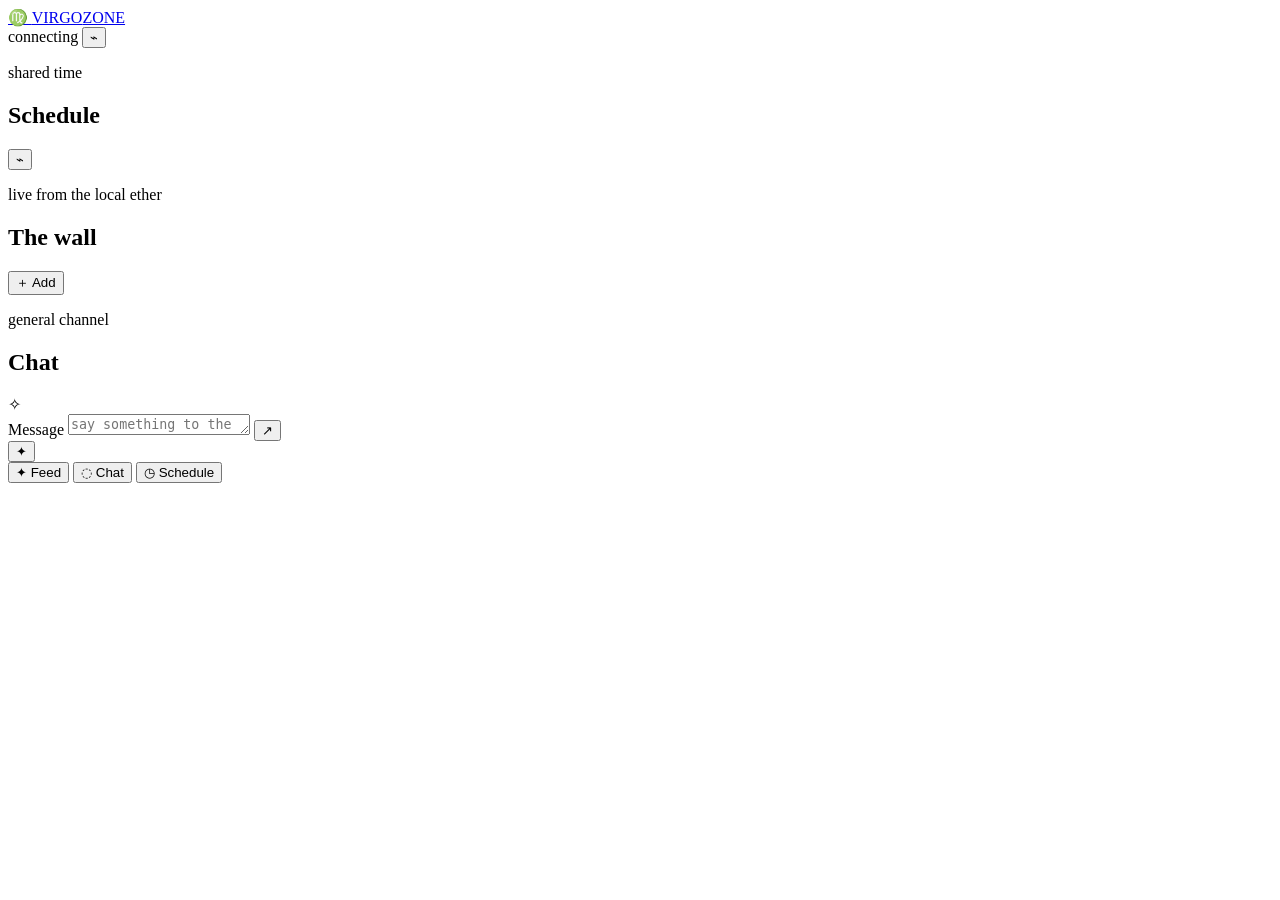
==== app/templates/index.html @ 597ff1b4 "initial commit" ====
<!doctype html>
<html lang="en">
<head>
  <meta charset="utf-8">
  <meta name="viewport" content="width=device-width, initial-scale=1, viewport-fit=cover">
  <meta name="theme-color" content="#050505">
  <title>VirgoZone</title>
  <link rel="stylesheet" href="/static/styles.css">
  <script src="/static/websocket.js" defer></script>
  <script src="/static/effects.js" defer></script>
  <script src="/static/app.js" defer></script>
</head>
<body>
  <header class="topbar">
    <a class="brand" href="#feed" aria-label="VirgoZone feed">
      <span class="brand-mark" aria-hidden="true">♍</span>
      <span>VIRGO<span class="brand-lan">ZONE</span></span>
    </a>
    <div class="topbar-actions">
      <span class="connection" id="connection-state" role="status">
        <span class="connection-dot" aria-hidden="true"></span>
        <span id="connection-label">connecting</span>
      </span>
      <button class="icon-button" id="identity-button" type="button" title="Change display name" aria-label="Change display name">⌁</button>
    </div>
  </header>

  <main class="workspace">
    <section class="panel schedule-panel" id="schedule" aria-labelledby="schedule-heading">
      <div class="panel-heading">
        <div>
          <p class="eyebrow">shared time</p>
          <h1 id="schedule-heading">Schedule</h1>
        </div>
        <button class="icon-button" id="schedule-admin-button" type="button" title="Schedule admin" aria-label="Schedule admin">⌁</button>
      </div>
      <div class="schedule-list" id="schedule-list" aria-live="polite"></div>
    </section>

    <section class="panel feed-panel is-active" id="feed" aria-labelledby="feed-heading">
      <div class="panel-heading feed-heading">
        <div>
          <p class="eyebrow">live from the local ether</p>
          <h1 id="feed-heading">The wall</h1>
        </div>
        <button class="upload-button" id="upload-button" type="button" title="Add a photo or video">
          <span aria-hidden="true">＋</span>
          <span>Add</span>
        </button>
      </div>
      <div class="media-grid" id="media-grid" aria-live="polite"></div>
    </section>

    <section class="panel chat-panel" id="chat" aria-labelledby="chat-heading">
      <div class="panel-heading">
        <div>
          <p class="eyebrow">general channel</p>
          <h1 id="chat-heading">Chat</h1>
        </div>
        <span class="panel-glyph fairy-awake" id="fairy-state" title="Fairy status" aria-label="Fairy status">✧</span>
      </div>
      <div class="chat-log" id="chat-log" aria-live="polite"></div>
      <form class="composer" id="chat-form">
        <label class="sr-only" for="chat-input">Message</label>
        <textarea id="chat-input" rows="1" maxlength="2000" placeholder="say something to the LAN"></textarea>
        <button class="send-button" type="submit" title="Send message" aria-label="Send message">↗</button>
      </form>
    </section>
  </main>

  <button class="fairy-button" id="fairy-button" type="button" title="Ask the LAN fairy" aria-label="Ask the LAN fairy">✦</button>

  <nav class="mobile-nav" aria-label="Main views">
    <button type="button" data-view="feed" class="is-active"><span aria-hidden="true">✦</span> Feed</button>
    <button type="button" data-view="chat"><span aria-hidden="true">◌</span> Chat</button>
    <button type="button" data-view="schedule"><span aria-hidden="true">◷</span> Schedule</button>
  </nav>

  <dialog class="identity-dialog" id="identity-dialog">
    <form method="dialog" id="identity-form">
      <span class="dialog-star" aria-hidden="true">✦</span>
      <p class="eyebrow">network handshake</p>
      <h2>What shall the network call you?</h2>
      <label for="display-name">Display name</label>
      <input id="display-name" name="display-name" type="text" maxlength="40" autocomplete="nickname" required autofocus>
      <p class="form-error" id="identity-error" role="alert"></p>
      <button class="primary-button" type="submit">Enter VirgoZone <span aria-hidden="true">↗</span></button>
    </form>
  </dialog>

  <dialog class="form-dialog" id="upload-dialog">
    <form id="upload-form">
      <div class="dialog-heading">
        <div>
          <p class="eyebrow">send to the wall</p>
          <h2>New artifact</h2>
        </div>
        <button class="icon-button dialog-close" type="button" data-close-dialog="upload-dialog" title="Close" aria-label="Close">×</button>
      </div>
      <label for="media-file">Photo or video</label>
      <input id="media-file" name="file" type="file" accept="image/jpeg,image/png,image/webp,image/gif,video/mp4,video/quicktime" required>
      <label for="media-caption">Caption <span>optional</span></label>
      <textarea id="media-caption" name="caption" rows="3" maxlength="500" placeholder="what is happening here"></textarea>
      <p class="form-error" id="upload-error" role="alert"></p>
      <button class="primary-button" id="upload-submit" type="submit">Put it on the wall <span aria-hidden="true">↗</span></button>
    </form>
  </dialog>

  <dialog class="lightbox" id="media-lightbox">
    <div class="lightbox-shell">
      <button class="icon-button lightbox-close" type="button" data-close-dialog="media-lightbox" title="Close" aria-label="Close">×</button>
      <div class="lightbox-media" id="lightbox-media"></div>
      <aside class="lightbox-notes" id="lightbox-notes"></aside>
    </div>
  </dialog>

  <dialog class="form-dialog" id="fairy-dialog">
    <form id="fairy-form">
      <div class="dialog-heading">
        <div>
          <p class="eyebrow">knock on the tiny door</p>
          <h2>Ask LAN FAIRY</h2>
        </div>
        <button class="icon-button dialog-close" type="button" data-close-dialog="fairy-dialog" title="Close" aria-label="Close">×</button>
      </div>
      <label for="fairy-prompt">Message</label>
      <textarea id="fairy-prompt" rows="3" maxlength="1000" placeholder="what does the council think"></textarea>
      <p class="form-error" id="fairy-error" role="alert"></p>
      <button class="primary-button" id="fairy-submit" type="submit">Summon opinion <span aria-hidden="true">✦</span></button>
    </form>
  </dialog>

  <dialog class="form-dialog" id="admin-dialog">
    <form id="admin-form">
      <div class="dialog-heading">
        <div>
          <p class="eyebrow">trusted LAN control</p>
          <h2>Admin mode</h2>
        </div>
        <button class="icon-button dialog-close" type="button" data-close-dialog="admin-dialog" title="Close" aria-label="Close">×</button>
      </div>
      <label for="admin-password">Shared password</label>
      <input id="admin-password" type="password" maxlength="256" autocomplete="current-password" required>
      <p class="admin-storage" id="admin-storage"></p>
      <p class="form-error" id="admin-error" role="alert"></p>
      <button class="primary-button" id="admin-submit" type="submit">Unlock controls <span aria-hidden="true">⌁</span></button>
      <button class="secondary-button" id="admin-logout" type="button" hidden>Leave admin mode</button>
    </form>
  </dialog>

  <dialog class="form-dialog" id="schedule-dialog">
    <form id="schedule-form">
      <div class="dialog-heading">
        <div>
          <p class="eyebrow">shared time</p>
          <h2 id="schedule-form-title">New event</h2>
        </div>
        <button class="icon-button dialog-close" type="button" data-close-dialog="schedule-dialog" title="Close" aria-label="Close">×</button>
      </div>
      <input id="schedule-id" type="hidden">
      <label for="schedule-title">Title</label>
      <input id="schedule-title" type="text" maxlength="120" required>
      <label for="schedule-description">Description <span>optional</span></label>
      <textarea id="schedule-description" rows="2" maxlength="2000"></textarea>
      <label for="schedule-start">Starts</label>
      <input id="schedule-start" type="datetime-local" required>
      <label for="schedule-end">Ends <span>optional</span></label>
      <input id="schedule-end" type="datetime-local">
      <label for="schedule-location">Location <span>optional</span></label>
      <input id="schedule-location" type="text" maxlength="160">
      <p class="form-error" id="schedule-error" role="alert"></p>
      <button class="primary-button" id="schedule-submit" type="submit">Save event <span aria-hidden="true">↗</span></button>
    </form>
  </dialog>
</body>
</html>
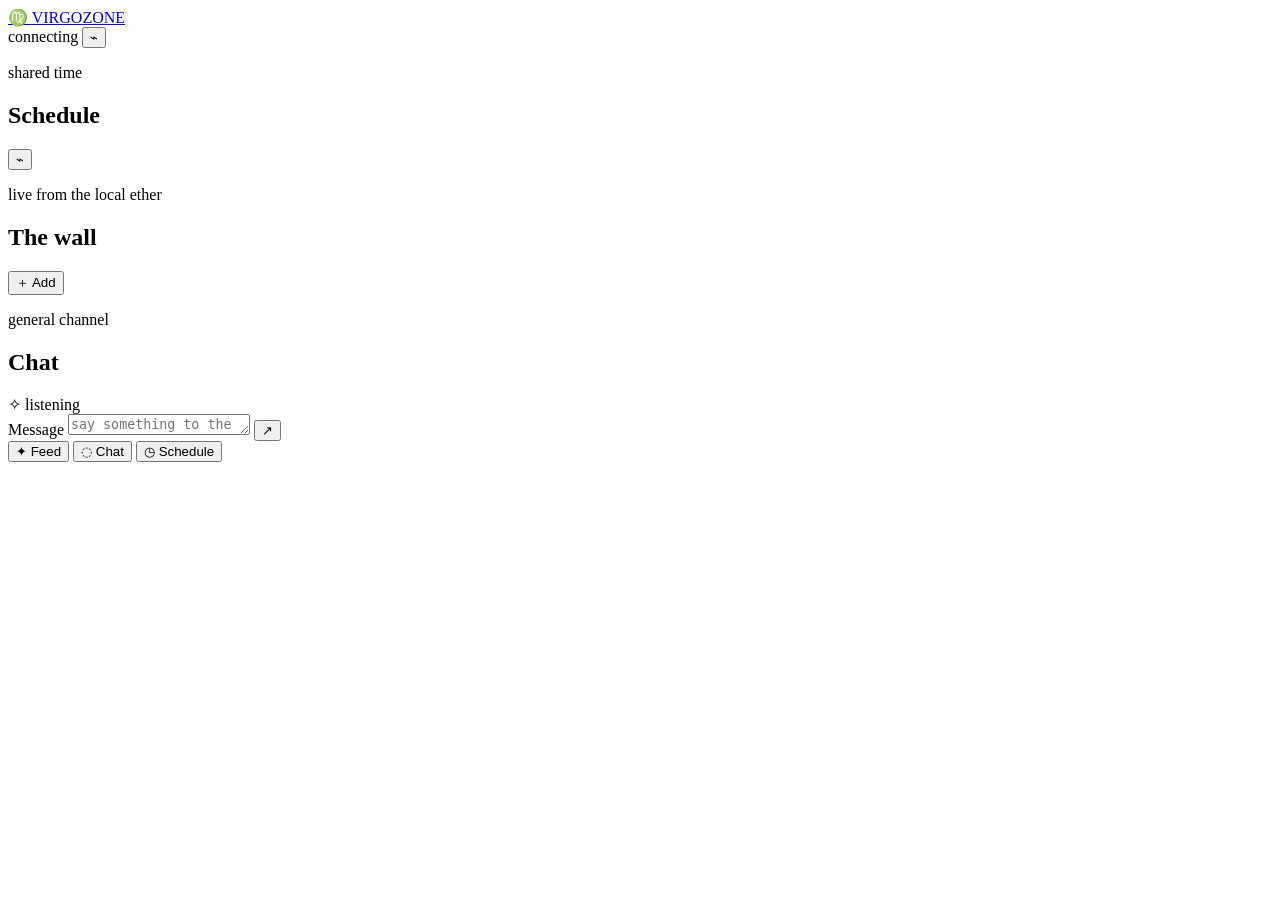
==== commit a5744db9: "commit" ====
--- a/app/templates/index.html
+++ b/app/templates/index.html
@@ -57,7 +57,10 @@
           <p class="eyebrow">general channel</p>
           <h1 id="chat-heading">Chat</h1>
         </div>
-        <span class="panel-glyph fairy-awake" id="fairy-state" title="Fairy status" aria-label="Fairy status">✧</span>
+        <span class="hosaka-panel-status" id="fairy-state" title="Hosaka status" aria-label="Hosaka status">
+          <span class="hosaka-status-mark" id="hosaka-status-mark" aria-hidden="true">✧</span>
+          <span id="hosaka-panel-state">listening</span>
+        </span>
       </div>
       <div class="chat-log" id="chat-log" aria-live="polite"></div>
       <form class="composer" id="chat-form">
@@ -67,8 +70,6 @@
       </form>
     </section>
   </main>
-
-  <button class="fairy-button" id="fairy-button" type="button" title="Ask the LAN fairy" aria-label="Ask the LAN fairy">✦</button>
 
   <nav class="mobile-nav" aria-label="Main views">
     <button type="button" data-view="feed" class="is-active"><span aria-hidden="true">✦</span> Feed</button>
@@ -112,22 +113,6 @@
       <div class="lightbox-media" id="lightbox-media"></div>
       <aside class="lightbox-notes" id="lightbox-notes"></aside>
     </div>
-  </dialog>
-
-  <dialog class="form-dialog" id="fairy-dialog">
-    <form id="fairy-form">
-      <div class="dialog-heading">
-        <div>
-          <p class="eyebrow">knock on the tiny door</p>
-          <h2>Ask LAN FAIRY</h2>
-        </div>
-        <button class="icon-button dialog-close" type="button" data-close-dialog="fairy-dialog" title="Close" aria-label="Close">×</button>
-      </div>
-      <label for="fairy-prompt">Message</label>
-      <textarea id="fairy-prompt" rows="3" maxlength="1000" placeholder="what does the council think"></textarea>
-      <p class="form-error" id="fairy-error" role="alert"></p>
-      <button class="primary-button" id="fairy-submit" type="submit">Summon opinion <span aria-hidden="true">✦</span></button>
-    </form>
   </dialog>
 
   <dialog class="form-dialog" id="admin-dialog">
